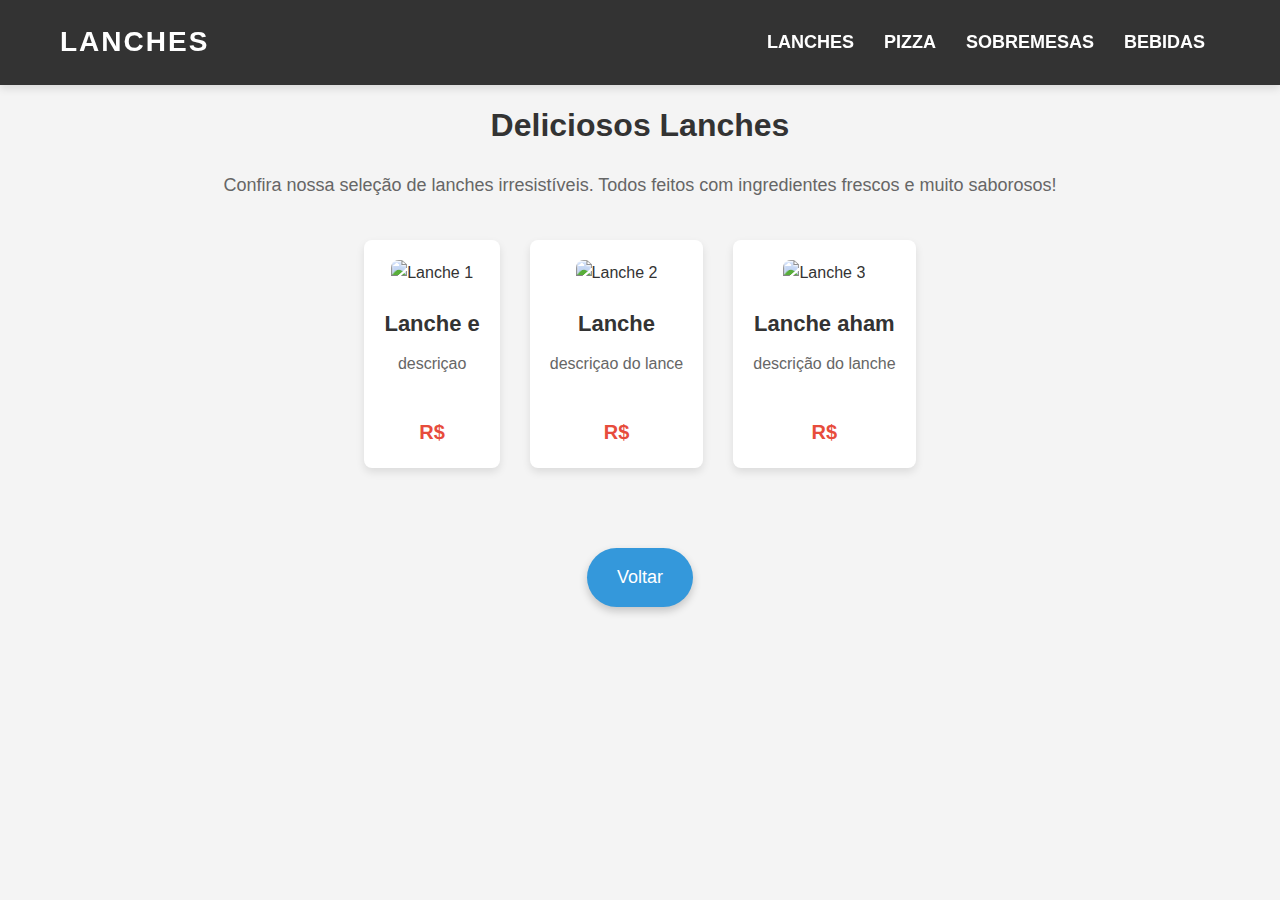
==== lanches.html @ 5a031688 "s" ====
<!DOCTYPE html>
<html lang="en">

<head>
    <meta charset="UTF-8">
    <meta name="viewport" content="width=device-width, initial-scale=1.0">
    <title>Lanches</title>
    <style>
        /* Resetando algumas margens e paddings padrões */
        * {
            margin: 0;
            padding: 0;
            box-sizing: border-box;
        }

        /* Estilos gerais */
        body {
            font-family: 'Arial', sans-serif;
            background-color: #f4f4f4;
            color: #333;
            line-height: 1.6;
        }

        header.cabecalho {
            background-color: #333;
            color: #fff;
            padding: 20px 0;
            box-shadow: 0 4px 8px rgba(0, 0, 0, 0.1);
            position: fixed;
            width: 100%;
            top: 0;
            z-index: 1000;
        }

        .container {
            width: 100%;
            max-width: 1200px;
            margin: 0 auto;
            padding: 0 20px;
            display: flex;
            justify-content: space-between;
            align-items: center;
        }

        .container__titulo {
            font-size: 28px;
            font-weight: bold;
            text-transform: uppercase;
            letter-spacing: 2px;
        }

        .container__botao {
            display: none;
        }

        .container__rotulo {
            display: none;
            cursor: pointer;
            font-size: 30px;
            padding: 10px;
            transition: all 0.3s ease;
        }

        .container__imagem {
            background: url('https://upload.wikimedia.org/wikipedia/commons/0/0b/Hamburger_icon_%28white%29.svg') no-repeat center center;
            background-size: contain;
            width: 40px;
            height: 40px;
        }

        .lista-menu {
            display: flex;
            list-style: none;
            margin-left: 50px;
        }

        .lista-menu__item {
            margin: 0 15px;
        }

        .lista-menu__link {
            text-decoration: none;
            color: #fff;
            font-size: 18px;
            font-weight: bold;
            text-transform: uppercase;
            transition: color 0.3s ease, transform 0.3s ease;
        }

        .lista-menu__link:hover {
            color: #f39c12;
            transform: translateY(-3px);
        }

        /* Estilos para o conteúdo da página */
        .conteudo {
            padding: 100px 20px 20px;
            text-align: center;
        }

        .conteudo h2 {
            font-size: 32px;
            color: #333;
            margin-bottom: 20px;
        }

        .conteudo p {
            font-size: 18px;
            line-height: 1.6;
            color: #666;
            margin-bottom: 40px;
        }

        /* Layout para as imagens e descrições */
        .container-lanches {
            display: flex;
            justify-content: center;
            gap: 30px;
            flex-wrap: wrap;
            margin-top: 40px;
        }

        .lanche {
            background-color: #fff;
            padding: 20px;
            border-radius: 8px;
            box-shadow: 0 4px 8px rgba(0, 0, 0, 0.1);
            max-width: 300px;
            text-align: center;
        }

        .lanche img {
            width: 100%;
            height: 200px;
            object-fit: cover;
            border-radius: 8px;
            transition: transform 0.3s ease;
        }

        .lanche img:hover {
            transform: scale(1.05);
        }

        .descricao-lanche h3 {
            font-size: 22px;
            color: #333;
            margin-top: 20px;
        }

        .descricao-lanche p {
            font-size: 16px;
            line-height: 1.6;
            color: #666;
            margin-top: 10px;
        }

        .preco-lanche {
            font-size: 20px;
            font-weight: bold;
            color: #e74c3c;
            margin-top: 15px;
        }
       /* Botão de voltar - Centralizado e Estilizado */
       .botao-voltar {
            display: inline-block;
            background-color: #3498db;
            color: #fff;
            padding: 15px 30px;
            font-size: 18px;
            border: none;
            border-radius: 50px;
            cursor: pointer;
            text-decoration: none;
            margin-top: 40px;
            box-shadow: 0 4px 8px rgba(0, 0, 0, 0.2);
            transition: background-color 0.3s ease, transform 0.3s ease;
        }

        .botao-voltar:hover {
            background-color: #2980b9;
            transform: translateY(-5px);
        }

        .botao-voltar:active {
            transform: translateY(2px);
            background-color: #1c6ea4;
        }

        .botao-voltar-container {
            display: flex;
            justify-content: center;
            margin-top: 20px;
        }

    </style>
</head>

<body>
    <header class="cabecalho">
        <div class="container">
            <input type="checkbox" id="menu" class="container__botao">
            <label for="menu" class="container__rotulo">
                <span class="cabecalho__menu-hamburguer container__imagem"></span>
            </label>
            <h1 class="container__titulo">Lanches</h1>
            <ul class="lista-menu">
                <li class="lista-menu__item">
                    <a href="lanches.html" class="lista-menu__link">Lanches</a>
                </li>
                <li class="lista-menu__item">
                    <a href="pizza.html" class="lista-menu__link">Pizza</a>
                </li>
                <li class="lista-menu__item">
                    <a href="sobremesas.html" class="lista-menu__link">Sobremesas</a>
                </li>
                <li class="lista-menu__item">
                    <a href="bebidas.html" class="lista-menu__link">Bebidas</a>
                </li>
            </ul>
        </div>
    </header>

    <div class="conteudo">
        <h2>Deliciosos Lanches</h2>
        <p>Confira nossa seleção de lanches irresistíveis. Todos feitos com ingredientes frescos e muito saborosos!</p>
        
        <!-- Container de Imagens e Descrições -->
        <div class="container-lanches">
            <!-- Lanche 1 -->
            <div class="lanche">
                <img src="https://via.placeholder.com/300x200" alt="Lanche 1">
                <div class="descricao-lanche">
                    <h3>Lanche e</h3>
                    <p>descriçao</p>
                    <div class="preco-lanche">R$</div>
                </div>
            </div>

            <!-- Lanche 2 -->
            <div class="lanche">
                <img src="https://via.placeholder.com/300x200" alt="Lanche 2">
                <div class="descricao-lanche">
                    <h3>Lanche </h3>
                    <p>descriçao do lance</p>
                    <div class="preco-lanche">R$ </div>
                </div>
            </div>

            <!-- Lanche 3 -->
            <div class="lanche">
                <img src="https://via.placeholder.com/300x200" alt="Lanche 3">
                <div class="descricao-lanche">
                    <h3>Lanche aham</h3>
                    <p>descrição do lanche</p>
                    <div class="preco-lanche">R$</div>
                </div>
            </div>
        </div>
    </div>

    <div class="botao-voltar-container">
        <a href="index.html" class="botao-voltar">Voltar</a> <!-- Substitua 'index.html' pelo link adequado -->
    </div>
</body>

</html>
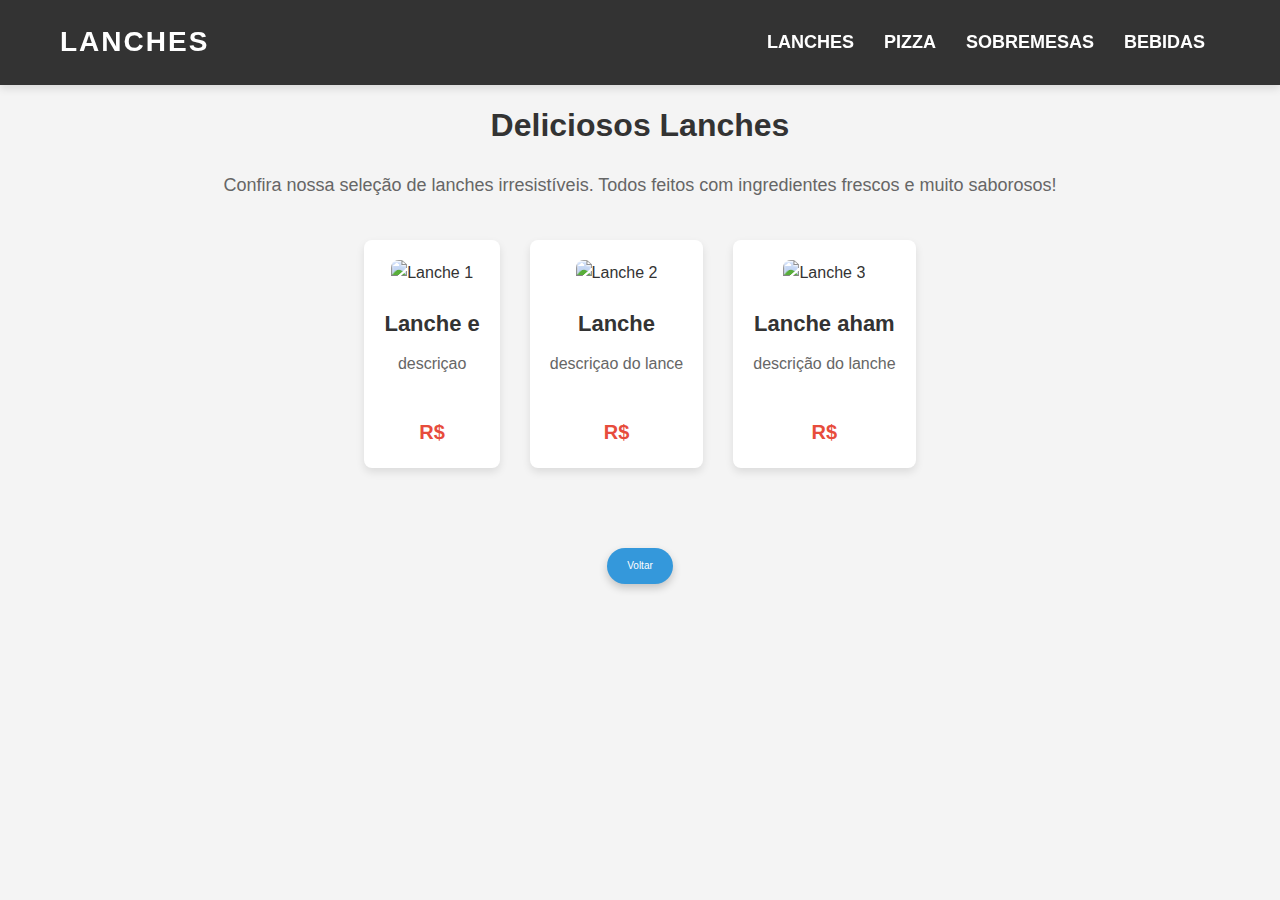
==== commit 412b5993: "k" ====
--- a/lanches.html
+++ b/lanches.html
@@ -165,8 +165,8 @@
             display: inline-block;
             background-color: #3498db;
             color: #fff;
-            padding: 15px 30px;
-            font-size: 18px;
+            padding: 10px 20px;
+            font-size: 10px;
             border: none;
             border-radius: 50px;
             cursor: pointer;
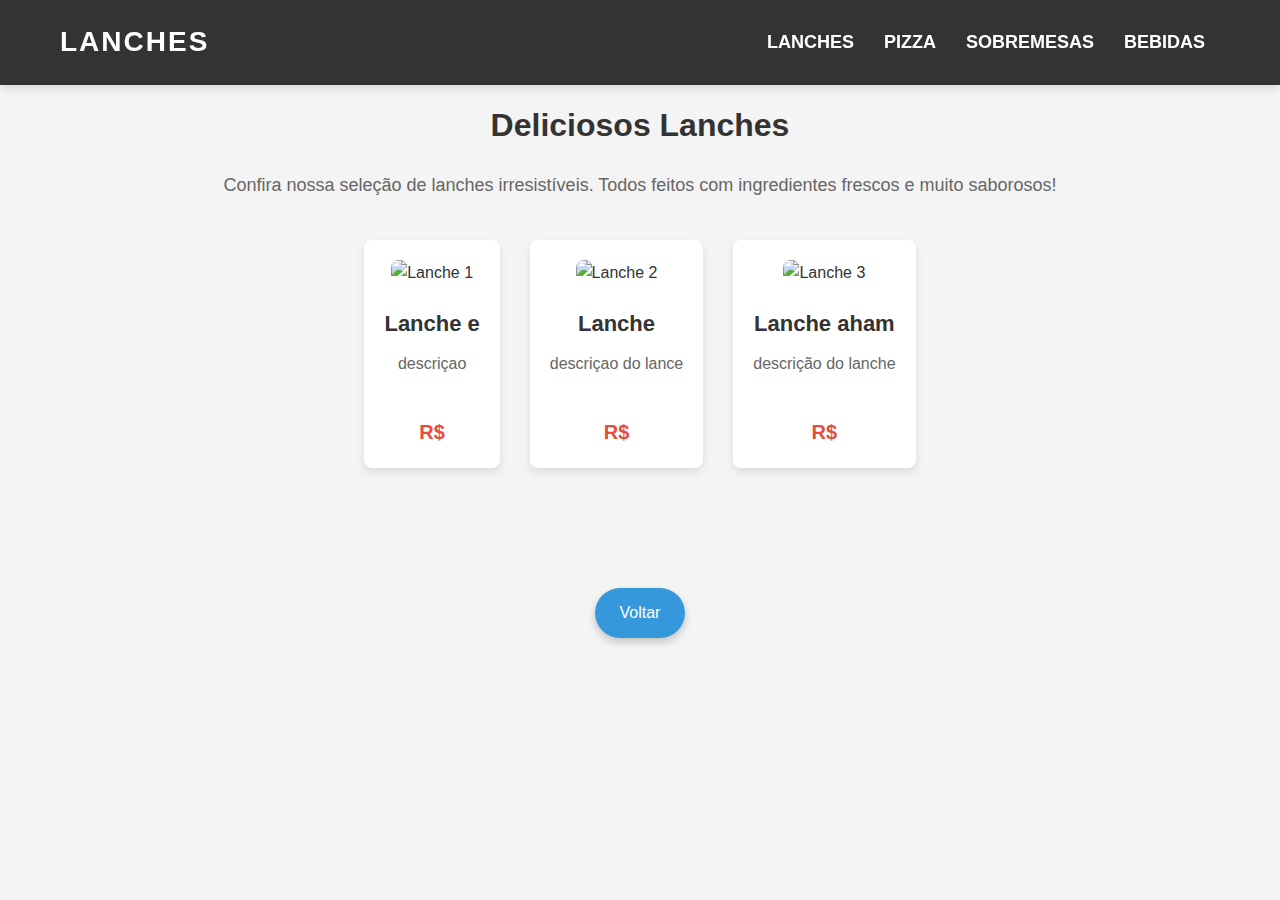
==== commit abcbfa80: "h" ====
--- a/lanches.html
+++ b/lanches.html
@@ -165,10 +165,10 @@
             display: inline-block;
             background-color: #3498db;
             color: #fff;
-            padding: 10px 20px;
-            font-size: 10px;
+            padding: 12px 25px;
+            font-size: 16px;
             border: none;
-            border-radius: 50px;
+            border-radius: 30px;
             cursor: pointer;
             text-decoration: none;
             margin-top: 40px;
@@ -178,18 +178,18 @@
 
         .botao-voltar:hover {
             background-color: #2980b9;
-            transform: translateY(-5px);
+            transform: translateY(-3px);
         }
 
         .botao-voltar:active {
-            transform: translateY(2px);
+            transform: translateY(1px);
             background-color: #1c6ea4;
         }
 
         .botao-voltar-container {
             display: flex;
             justify-content: center;
-            margin-top: 20px;
+            margin-top: 60px;
         }
 
     </style>
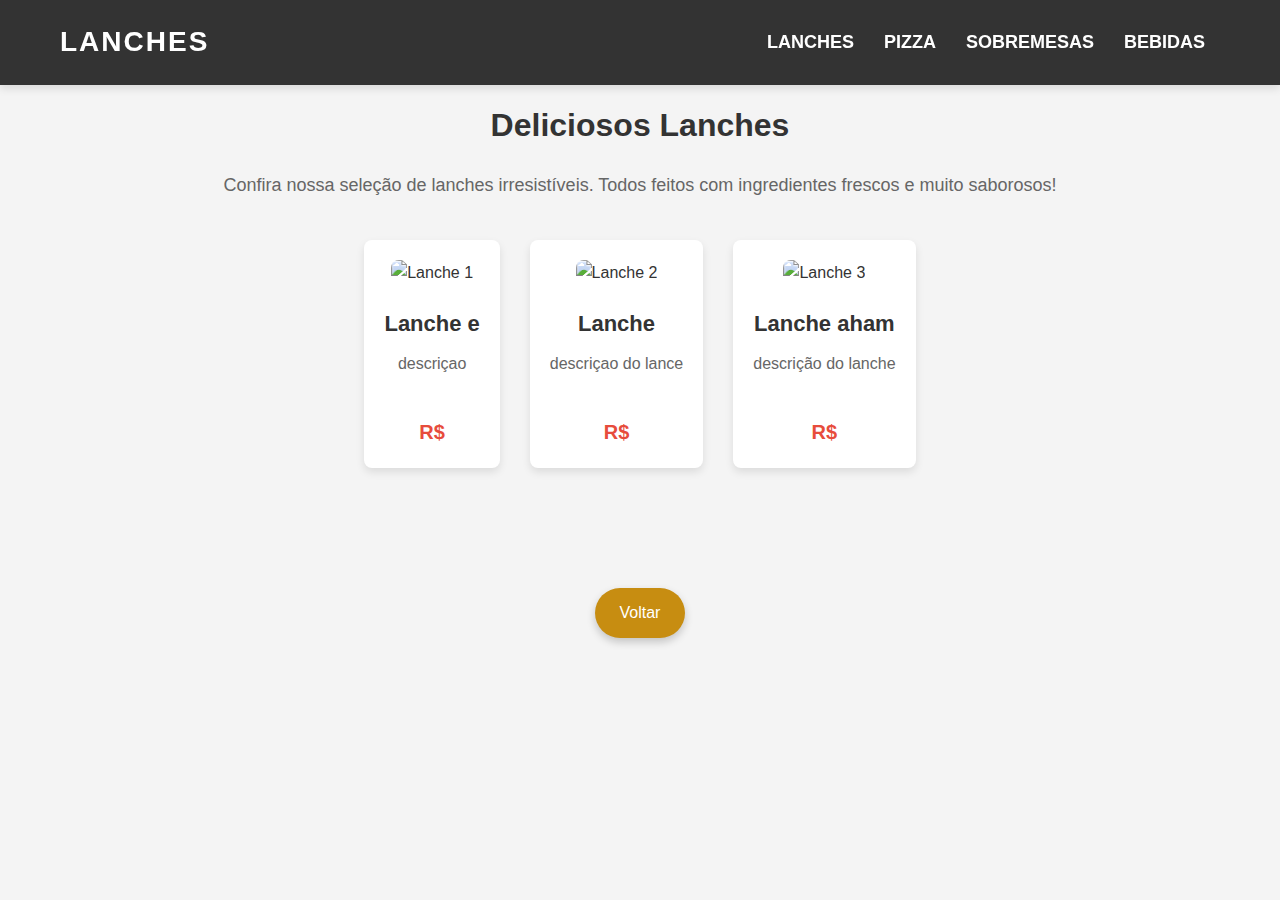
==== commit 90e9788f: "k" ====
--- a/lanches.html
+++ b/lanches.html
@@ -163,7 +163,7 @@
        /* Botão de voltar - Centralizado e Estilizado */
        .botao-voltar {
             display: inline-block;
-            background-color: #3498db;
+            background-color: #c78d11;
             color: #fff;
             padding: 12px 25px;
             font-size: 16px;
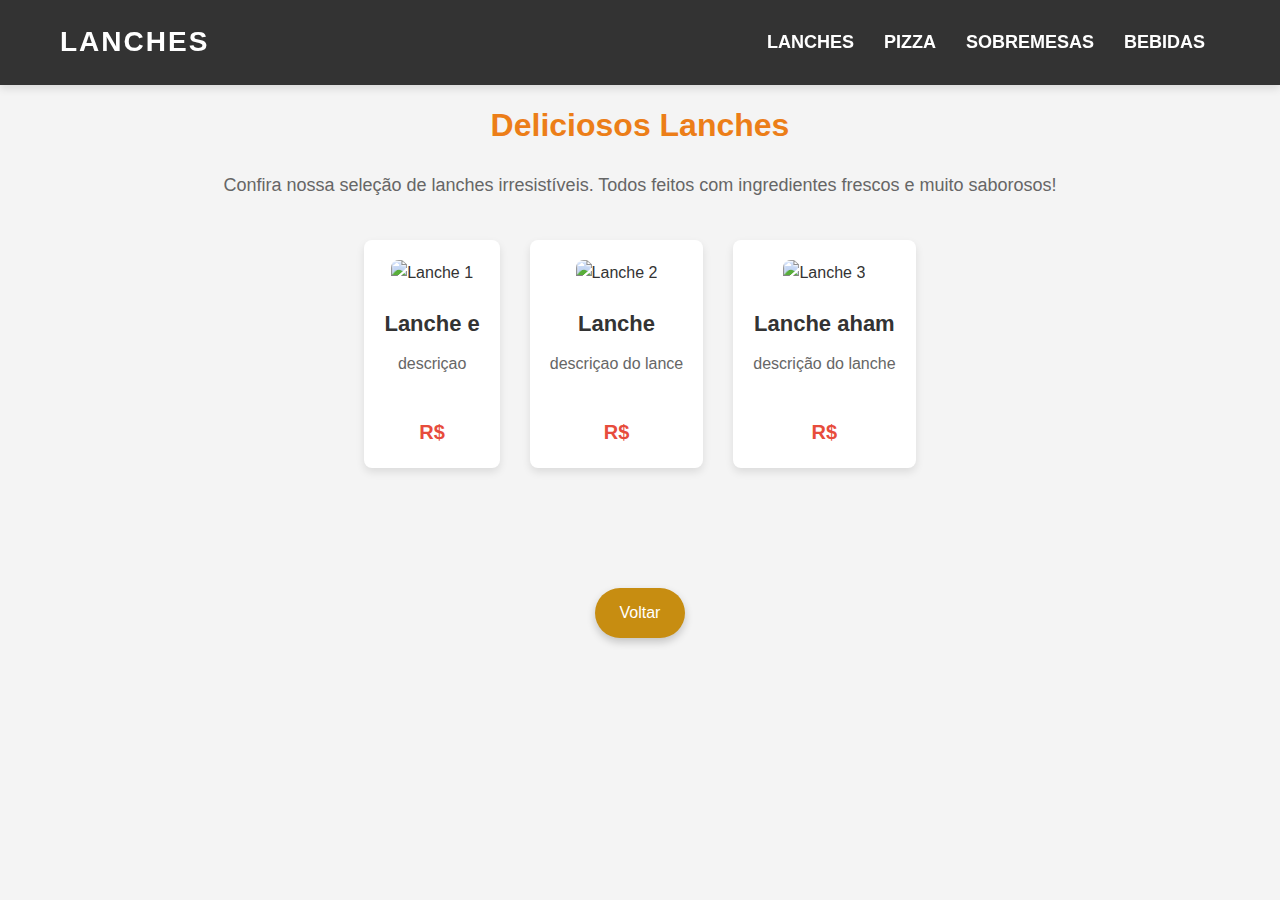
==== commit 1a1caf96: "k" ====
--- a/lanches.html
+++ b/lanches.html
@@ -100,7 +100,7 @@
 
         .conteudo h2 {
             font-size: 32px;
-            color: #333;
+            color: #ec7e18;
             margin-bottom: 20px;
         }
 
@@ -177,13 +177,13 @@
         }
 
         .botao-voltar:hover {
-            background-color: #2980b9;
+            background-color: #ddb358;
             transform: translateY(-3px);
         }
 
         .botao-voltar:active {
             transform: translateY(1px);
-            background-color: #1c6ea4;
+            background-color: #bb6809;
         }
 
         .botao-voltar-container {
